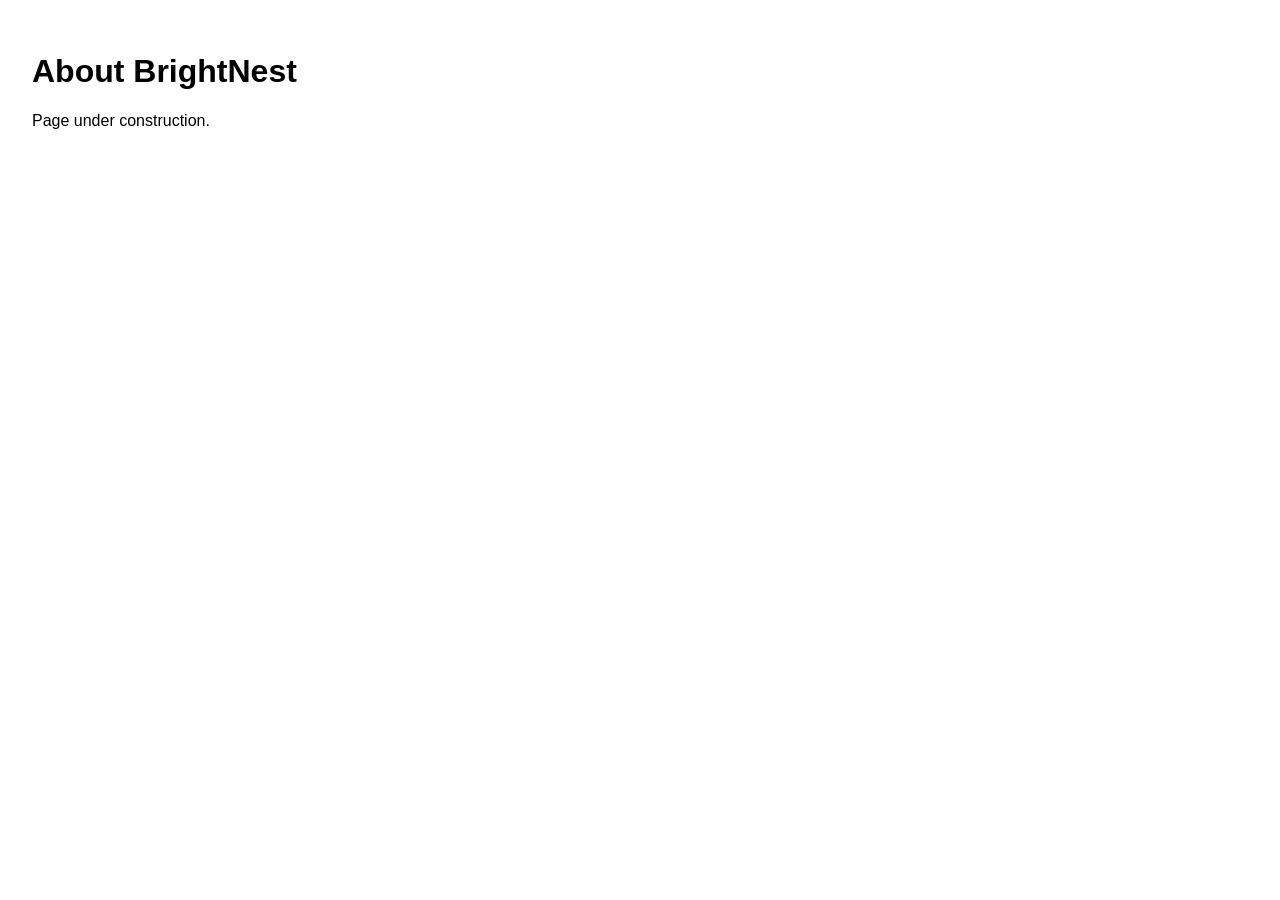
==== pages/about.html @ 79901393 "Update about.html" ====
<!DOCTYPE html>
<html lang="en">
<head>
  <meta charset="UTF-8" />
  <meta name="viewport" content="width=device-width, initial-scale=1.0" />
  <title>About | BrightNest Adult Family Home</title>
  <link rel="stylesheet" href="../assets/css/styles.css" />
</head>
<body>
  <h1>About BrightNest</h1>
  <p>Page under construction.</p>

  <script src="../assets/js/main.js"></script>
</body>
</html>
---- assets/css/styles.css ----
body {
  font-family: Arial, sans-serif;
  margin: 0;
  padding: 2rem;
}
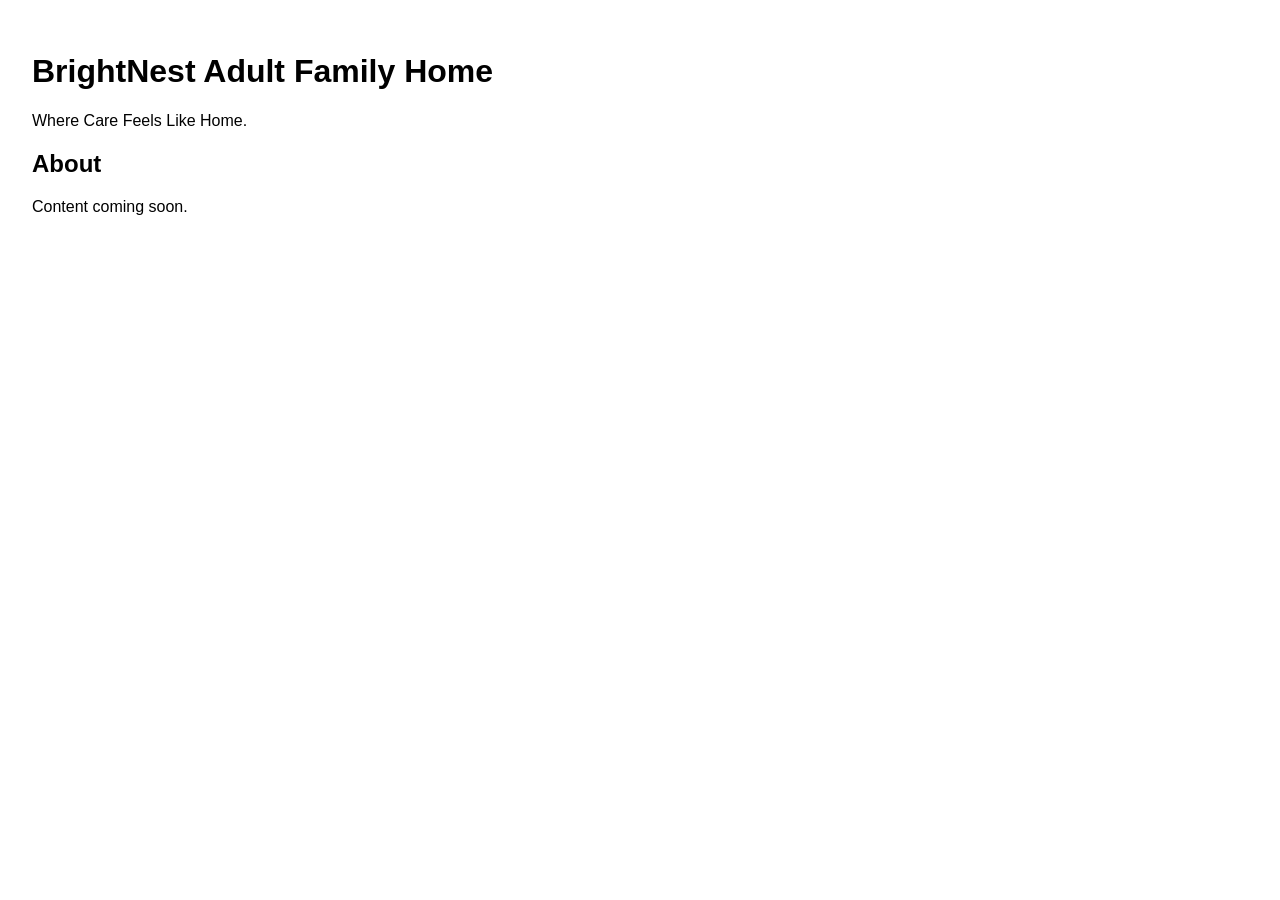
==== commit b088a3d6: "Update about.html" ====
--- a/pages/about.html
+++ b/pages/about.html
@@ -4,12 +4,22 @@
   <meta charset="UTF-8" />
   <meta name="viewport" content="width=device-width, initial-scale=1.0" />
   <title>About | BrightNest Adult Family Home</title>
+
   <link rel="stylesheet" href="../assets/css/styles.css" />
 </head>
 <body>
-  <h1>About BrightNest</h1>
-  <p>Page under construction.</p>
+
+  <header>
+    <h1>BrightNest Adult Family Home</h1>
+    <p>Where Care Feels Like Home.</p>
+  </header>
+
+  <main>
+    <h2>About</h2>
+    <p>Content coming soon.</p>
+  </main>
 
   <script src="../assets/js/main.js"></script>
+
 </body>
 </html>
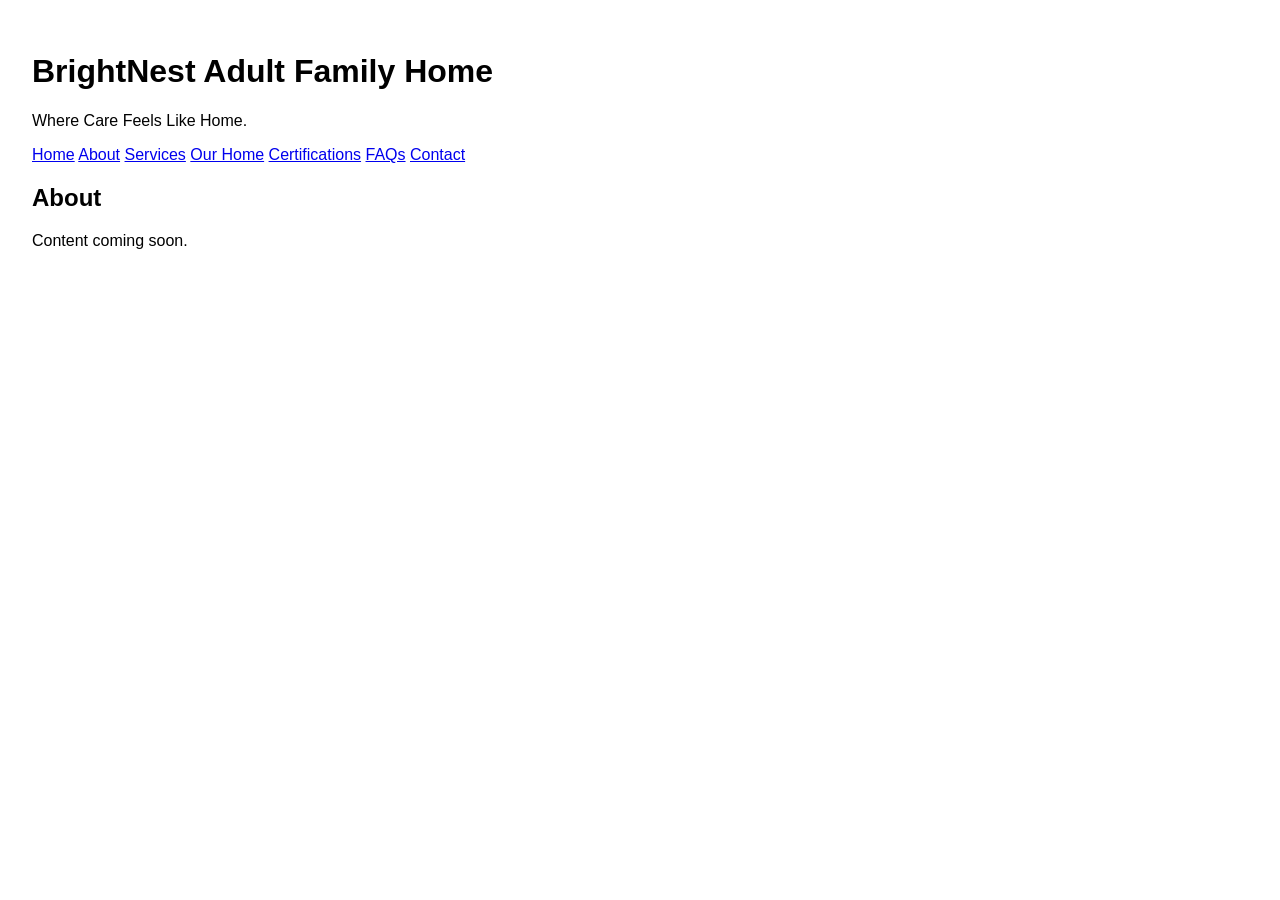
==== commit b2dd5130: "Update about.html" ====
--- a/pages/about.html
+++ b/pages/about.html
@@ -7,11 +7,21 @@
 
   <link rel="stylesheet" href="../assets/css/styles.css" />
 </head>
+  
 <body>
-
   <header>
     <h1>BrightNest Adult Family Home</h1>
     <p>Where Care Feels Like Home.</p>
+
+    <nav>
+      <a href="../index.html">Home</a>
+      <a href="about.html">About</a>
+      <a href="services.html">Services</a>
+      <a href="our-home.html">Our Home</a>
+      <a href="certifications.html">Certifications</a>
+      <a href="faq.html">FAQs</a>
+      <a href="contact.html">Contact</a>
+    </nav>
   </header>
 
   <main>
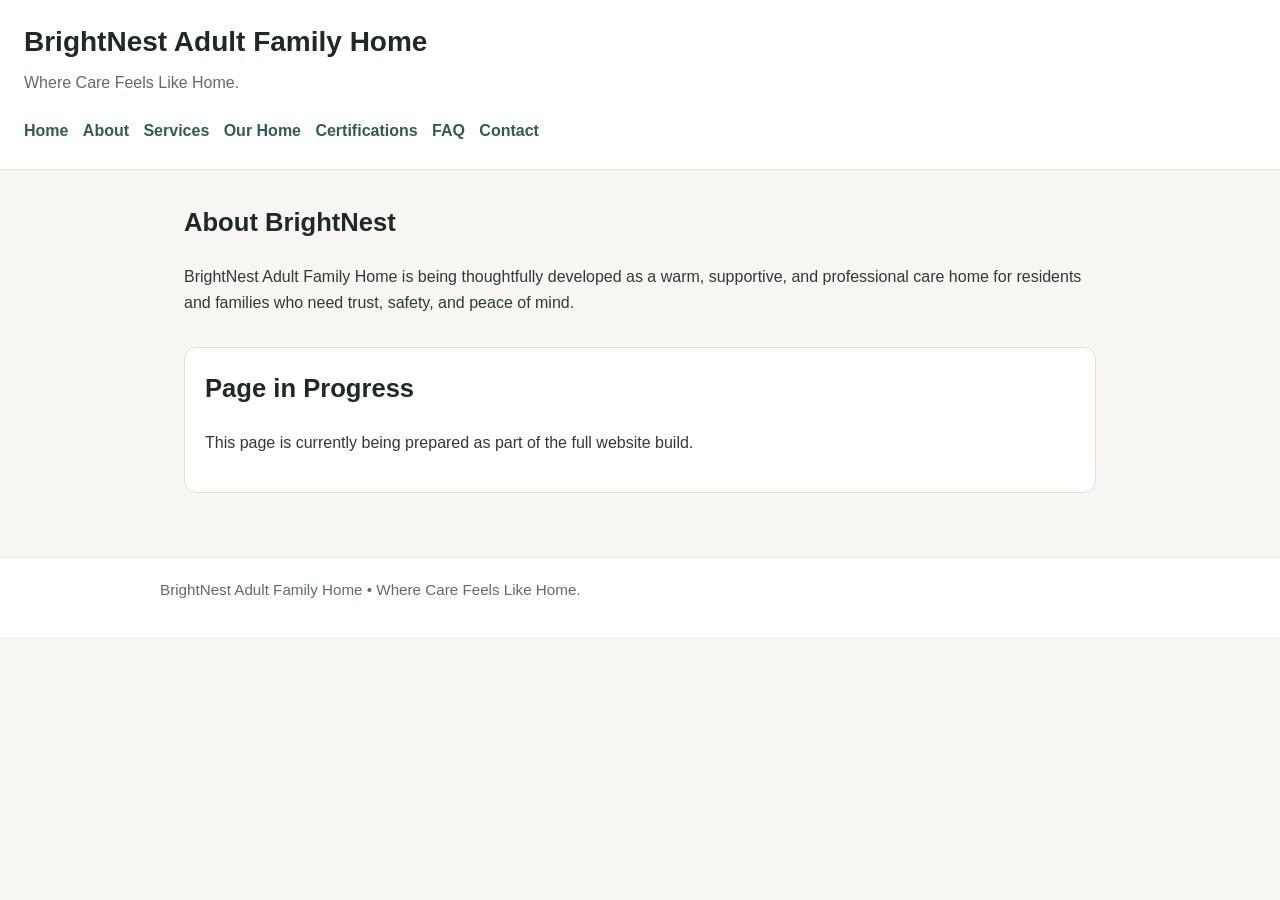
==== commit 032cada3: "Update about.html" ====
--- a/pages/about.html
+++ b/pages/about.html
@@ -4,11 +4,10 @@
   <meta charset="UTF-8" />
   <meta name="viewport" content="width=device-width, initial-scale=1.0" />
   <title>About | BrightNest Adult Family Home</title>
-
   <link rel="stylesheet" href="../assets/css/styles.css" />
 </head>
-  
 <body>
+
   <header>
     <h1>BrightNest Adult Family Home</h1>
     <p>Where Care Feels Like Home.</p>
@@ -19,17 +18,34 @@
       <a href="services.html">Services</a>
       <a href="our-home.html">Our Home</a>
       <a href="certifications.html">Certifications</a>
-      <a href="faq.html">FAQs</a>
+      <a href="faq.html">FAQ</a>
       <a href="contact.html">Contact</a>
     </nav>
   </header>
 
   <main>
-    <h2>About</h2>
-    <p>Content coming soon.</p>
+    <section class="page-intro">
+      <h2>About BrightNest</h2>
+      <p>
+        BrightNest Adult Family Home is being thoughtfully developed as a warm, supportive,
+        and professional care home for residents and families who need trust, safety, and peace of mind.
+      </p>
+    </section>
+
+    <section class="card">
+      <h2>Page in Progress</h2>
+      <p>
+        This page is currently being prepared as part of the full website build.
+      </p>
+    </section>
   </main>
 
+  <footer>
+    <div class="site-footer-inner">
+      <p>BrightNest Adult Family Home • Where Care Feels Like Home.</p>
+    </div>
+  </footer>
+
   <script src="../assets/js/main.js"></script>
-
 </body>
 </html>
--- a/assets/css/styles.css
+++ b/assets/css/styles.css
@@ -1,5 +1,158 @@
+/* =========================
+   BrightNest Base Styles
+   ========================= */
+
+* {
+  box-sizing: border-box;
+}
+
 body {
+  margin: 0;
   font-family: Arial, sans-serif;
+  color: #2f3a36;
+  background-color: #f8f6f2;
+  line-height: 1.6;
+}
+
+img {
+  max-width: 100%;
+  height: auto;
+  display: block;
+}
+
+a {
+  color: #2f5d50;
+  text-decoration: none;
+}
+
+a:hover {
+  text-decoration: underline;
+}
+
+header {
+  background-color: #ffffff;
+  border-bottom: 1px solid #e5e0d8;
+  padding: 1.25rem 1.5rem;
+}
+
+header h1 {
   margin: 0;
-  padding: 2rem;
+  font-size: 1.75rem;
+  color: #1f2a26;
 }
+
+header p {
+  margin: 0.35rem 0 1rem;
+  color: #5f6b66;
+}
+
+nav {
+  display: flex;
+  flex-wrap: wrap;
+  gap: 0.9rem;
+}
+
+nav a {
+  font-weight: 600;
+  padding: 0.35rem 0;
+}
+
+main {
+  max-width: 960px;
+  margin: 0 auto;
+  padding: 2rem 1.5rem 3rem;
+}
+
+section {
+  margin-bottom: 2.5rem;
+}
+
+h2 {
+  font-size: 1.6rem;
+  color: #1f2a26;
+  margin-top: 0;
+}
+
+p {
+  margin-top: 0;
+}
+
+footer {
+  background-color: #ffffff;
+  border-top: 1px solid #e5e0d8;
+  padding: 1.25rem 1.5rem;
+  color: #5f6b66;
+  font-size: 0.95rem;
+}
+
+.site-footer-inner {
+  max-width: 960px;
+  margin: 0 auto;
+}
+
+.hero {
+  padding: 2rem 0 1rem;
+}
+
+.hero h2 {
+  font-size: 2rem;
+  margin-bottom: 0.75rem;
+}
+
+.hero p {
+  font-size: 1.05rem;
+  max-width: 720px;
+}
+
+.page-intro {
+  margin-bottom: 2rem;
+}
+
+.card {
+  background-color: #ffffff;
+  border: 1px solid #e5e0d8;
+  border-radius: 12px;
+  padding: 1.25rem;
+  margin-bottom: 1rem;
+}
+
+.cta-row {
+  display: flex;
+  flex-wrap: wrap;
+  gap: 0.75rem;
+  margin-top: 1rem;
+}
+
+.button {
+  display: inline-block;
+  background-color: #2f5d50;
+  color: #ffffff;
+  padding: 0.8rem 1.1rem;
+  border-radius: 8px;
+  font-weight: 600;
+  text-decoration: none;
+}
+
+.button:hover {
+  text-decoration: none;
+  opacity: 0.92;
+}
+
+.button-secondary {
+  background-color: #dfe8e2;
+  color: #1f2a26;
+}
+
+@media (max-width: 640px) {
+  header h1 {
+    font-size: 1.45rem;
+  }
+
+  .hero h2 {
+    font-size: 1.65rem;
+  }
+
+  main {
+    padding: 1.5rem 1rem 2.5rem;
+  }
+}
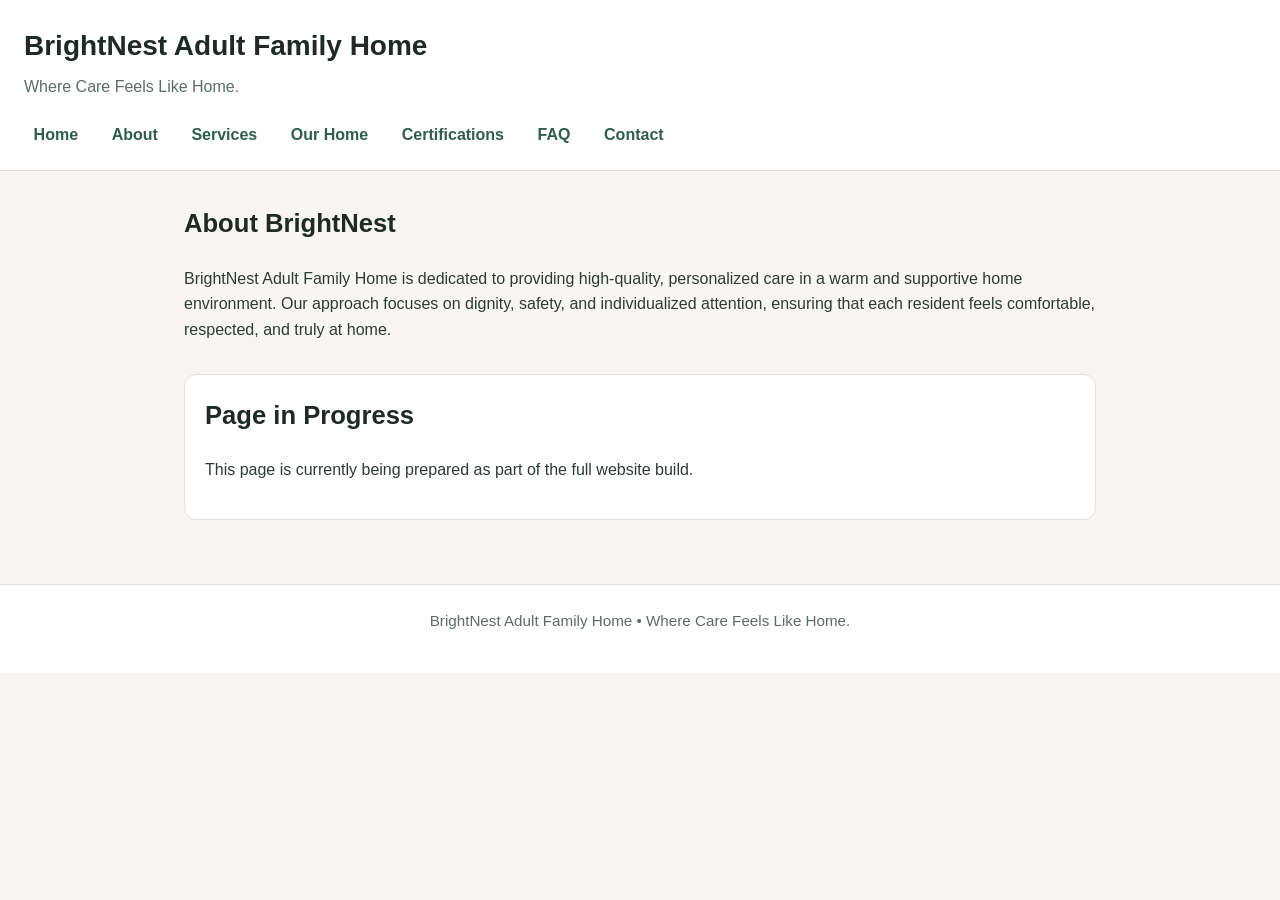
==== commit 2b96b987: "Update about.html" ====
--- a/pages/about.html
+++ b/pages/about.html
@@ -27,8 +27,10 @@
     <section class="page-intro">
       <h2>About BrightNest</h2>
       <p>
-        BrightNest Adult Family Home is being thoughtfully developed as a warm, supportive,
-        and professional care home for residents and families who need trust, safety, and peace of mind.
+        BrightNest Adult Family Home is dedicated to providing high-quality, personalized care
+        in a warm and supportive home environment. Our approach focuses on dignity, safety,
+        and individualized attention, ensuring that each resident feels comfortable, respected,
+        and truly at home.
       </p>
     </section>
 
--- a/assets/css/styles.css
+++ b/assets/css/styles.css
@@ -32,7 +32,7 @@
 header {
   background-color: #ffffff;
   border-bottom: 1px solid #e5e0d8;
-  padding: 1.25rem 1.5rem;
+  padding: 1.5rem 1.5rem 1rem;
 }
 
 header h1 {
@@ -54,7 +54,13 @@
 
 nav a {
   font-weight: 600;
-  padding: 0.35rem 0;
+  padding: 0.4rem 0.6rem;
+  border-radius: 6px;
+}
+
+nav a:hover {
+  background-color: #eef3ef;
+  text-decoration: none;
 }
 
 main {
@@ -80,9 +86,10 @@
 footer {
   background-color: #ffffff;
   border-top: 1px solid #e5e0d8;
-  padding: 1.25rem 1.5rem;
+  padding: 1.5rem 1.5rem;
   color: #5f6b66;
   font-size: 0.95rem;
+  text-align: center;
 }
 
 .site-footer-inner {
@@ -91,7 +98,7 @@
 }
 
 .hero {
-  padding: 2rem 0 1rem;
+  padding: 2.5rem 0 1.5rem;
 }
 
 .hero h2 {
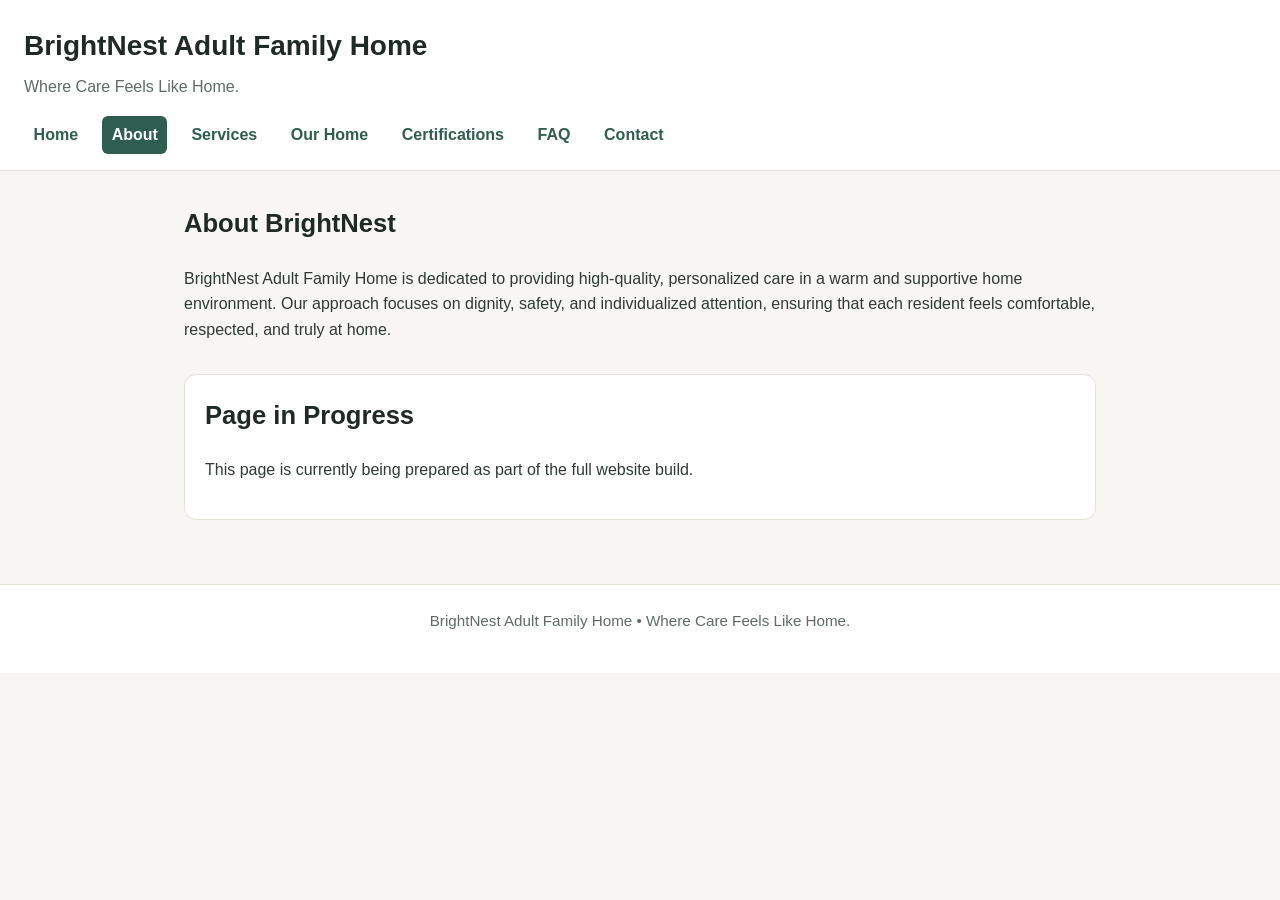
==== commit 3710d2ff: "Update about.html" ====
--- a/pages/about.html
+++ b/pages/about.html
@@ -14,7 +14,7 @@
 
     <nav>
       <a href="../index.html">Home</a>
-      <a href="about.html">About</a>
+      <a href="about.html" class="active">About</a>
       <a href="services.html">Services</a>
       <a href="our-home.html">Our Home</a>
       <a href="certifications.html">Certifications</a>
--- a/assets/css/styles.css
+++ b/assets/css/styles.css
@@ -61,6 +61,11 @@
 nav a:hover {
   background-color: #eef3ef;
   text-decoration: none;
+}
+
+nav a.active {
+  background-color: #2f5d50;
+  color: #ffffff;
 }
 
 main {
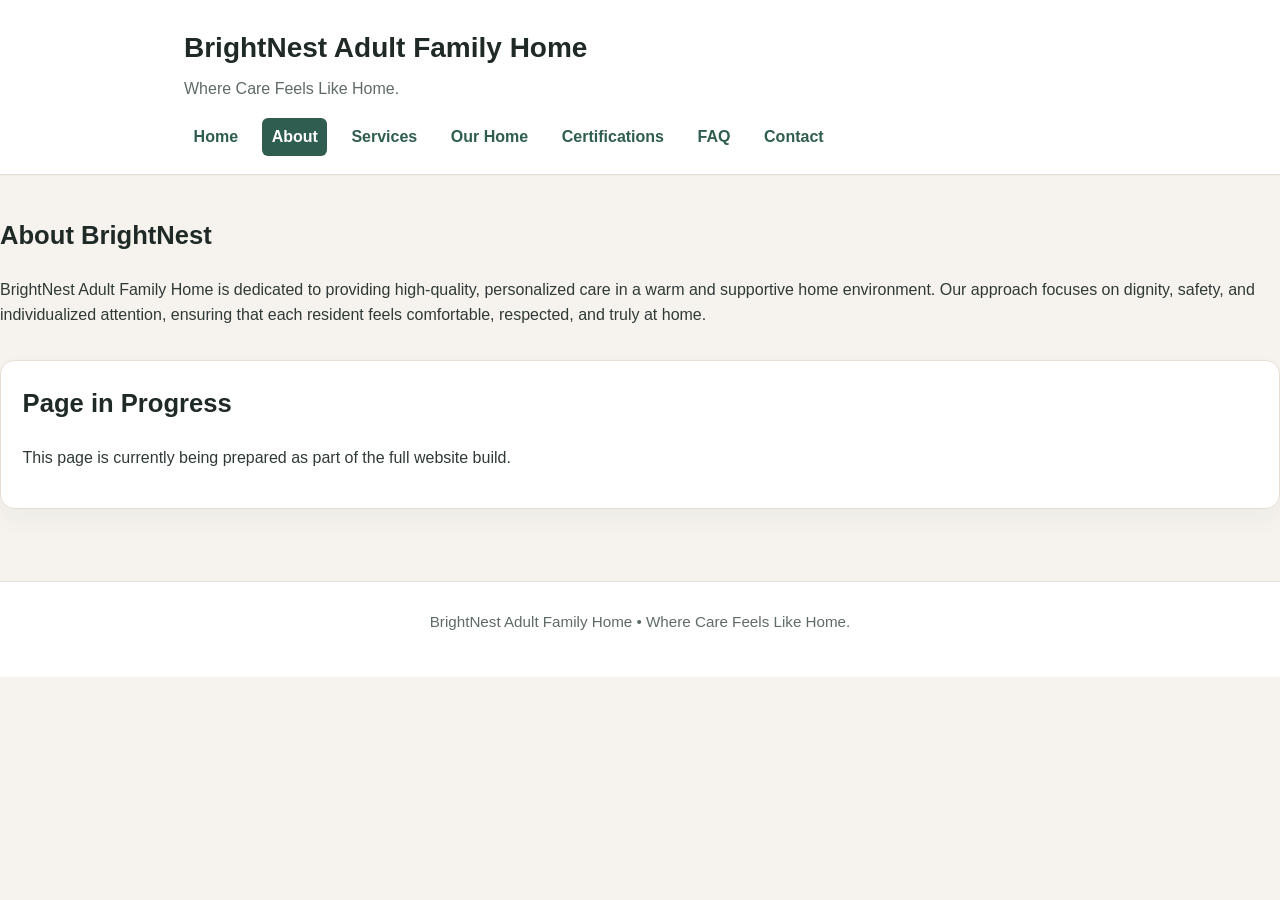
==== commit 9bb843c5: "Update about.html" ====
--- a/pages/about.html
+++ b/pages/about.html
@@ -9,18 +9,20 @@
 <body>
 
   <header>
-    <h1>BrightNest Adult Family Home</h1>
-    <p>Where Care Feels Like Home.</p>
-
-    <nav>
-      <a href="../index.html">Home</a>
-      <a href="about.html" class="active">About</a>
-      <a href="services.html">Services</a>
-      <a href="our-home.html">Our Home</a>
-      <a href="certifications.html">Certifications</a>
-      <a href="faq.html">FAQ</a>
-      <a href="contact.html">Contact</a>
-    </nav>
+    <div class="container">
+      <h1>BrightNest Adult Family Home</h1>
+      <p>Where Care Feels Like Home.</p>
+  
+      <nav>
+        <a href="../index.html">Home</a>
+        <a href="about.html" class="active">About</a>
+        <a href="services.html">Services</a>
+        <a href="our-home.html">Our Home</a>
+        <a href="certifications.html">Certifications</a>
+        <a href="faq.html">FAQ</a>
+        <a href="contact.html">Contact</a>
+      </nav>
+    </div>
   </header>
 
   <main>
--- a/assets/css/styles.css
+++ b/assets/css/styles.css
@@ -10,7 +10,7 @@
   margin: 0;
   font-family: Arial, sans-serif;
   color: #2f3a36;
-  background-color: #f8f6f2;
+  background-color: #f6f3ee;
   line-height: 1.6;
 }
 
@@ -31,8 +31,9 @@
 
 header {
   background-color: #ffffff;
-  border-bottom: 1px solid #e5e0d8;
-  padding: 1.5rem 1.5rem 1rem;
+  border-bottom: 1px solid #e7dfd4;
+  padding: 1.6rem 1.5rem 1.1rem;
+  box-shadow: 0 1px 0 rgba(0, 0, 0, 0.02);
 }
 
 header h1 {
@@ -69,9 +70,7 @@
 }
 
 main {
-  max-width: 960px;
-  margin: 0 auto;
-  padding: 2rem 1.5rem 3rem;
+  padding: 2.5rem 0 3.5rem;
 }
 
 section {
@@ -90,8 +89,8 @@
 
 footer {
   background-color: #ffffff;
-  border-top: 1px solid #e5e0d8;
-  padding: 1.5rem 1.5rem;
+  border-top: 1px solid #e7dfd4;
+  padding: 1.75rem 1.5rem;
   color: #5f6b66;
   font-size: 0.95rem;
   text-align: center;
@@ -103,17 +102,21 @@
 }
 
 .hero {
-  padding: 2.5rem 0 1.5rem;
+  padding: 3.5rem 0 2.25rem;
+  text-align: left;
 }
 
 .hero h2 {
-  font-size: 2rem;
-  margin-bottom: 0.75rem;
+  font-size: 2.35rem;
+  line-height: 1.2;
+  margin-bottom: 1rem;
+  max-width: 760px;
 }
 
 .hero p {
-  font-size: 1.05rem;
-  max-width: 720px;
+  font-size: 1.1rem;
+  max-width: 760px;
+  color: #44514c;
 }
 
 .page-intro {
@@ -122,27 +125,29 @@
 
 .card {
   background-color: #ffffff;
-  border: 1px solid #e5e0d8;
-  border-radius: 12px;
-  padding: 1.25rem;
+  border: 1px solid #e7dfd4;
+  border-radius: 14px;
+  padding: 1.35rem;
   margin-bottom: 1rem;
+  box-shadow: 0 10px 24px rgba(31, 42, 38, 0.04);
 }
 
 .cta-row {
   display: flex;
   flex-wrap: wrap;
-  gap: 0.75rem;
-  margin-top: 1rem;
+  gap: 0.9rem;
+  margin-top: 1.25rem;
 }
 
 .button {
   display: inline-block;
   background-color: #2f5d50;
   color: #ffffff;
-  padding: 0.8rem 1.1rem;
-  border-radius: 8px;
+  padding: 0.85rem 1.2rem;
+  border-radius: 10px;
   font-weight: 600;
   text-decoration: none;
+  box-shadow: 0 8px 18px rgba(47, 93, 80, 0.12);
 }
 
 .button:hover {
@@ -151,9 +156,51 @@
 }
 
 .button-secondary {
-  background-color: #dfe8e2;
+  background-color: #e6efe9;
   color: #1f2a26;
-}
+  box-shadow: none;
+}
+
+.section-heading {
+  margin-bottom: 0.8rem;
+  font-size: 1.95rem;
+}
+
+.section-subtext {
+  max-width: 760px;
+  margin-bottom: 1.5rem;
+  color: #4c5954;
+}
+
+.card-grid {
+  display: grid;
+  gap: 1rem;
+  grid-template-columns: repeat(auto-fit, minmax(220px, 1fr));
+}
+
+.soft-section {
+  background-color: #fcfaf7;
+  border-top: 1px solid #e7dfd4;
+  border-bottom: 1px solid #e7dfd4;
+  padding: 2.75rem 0;
+  margin: 2rem 0;
+}
+
+.cta-panel {
+  background-color: #ffffff;
+  border: 1px solid #e7dfd4;
+  border-radius: 14px;
+  padding: 1.75rem;
+  box-shadow: 0 12px 28px rgba(31, 42, 38, 0.05);
+}
+
+.container {
+  max-width: 960px;
+  margin: 0 auto;
+  padding: 0 1.5rem;
+}
+
+
 
 @media (max-width: 640px) {
   header h1 {
@@ -161,10 +208,14 @@
   }
 
   .hero h2 {
-    font-size: 1.65rem;
+    font-size: 1.85rem;
   }
 
   main {
-    padding: 1.5rem 1rem 2.5rem;
-  }
-}
+    padding: 2rem 0 2.75rem;
+  }
+
+  .container {
+    padding: 0 1rem;
+  }
+}
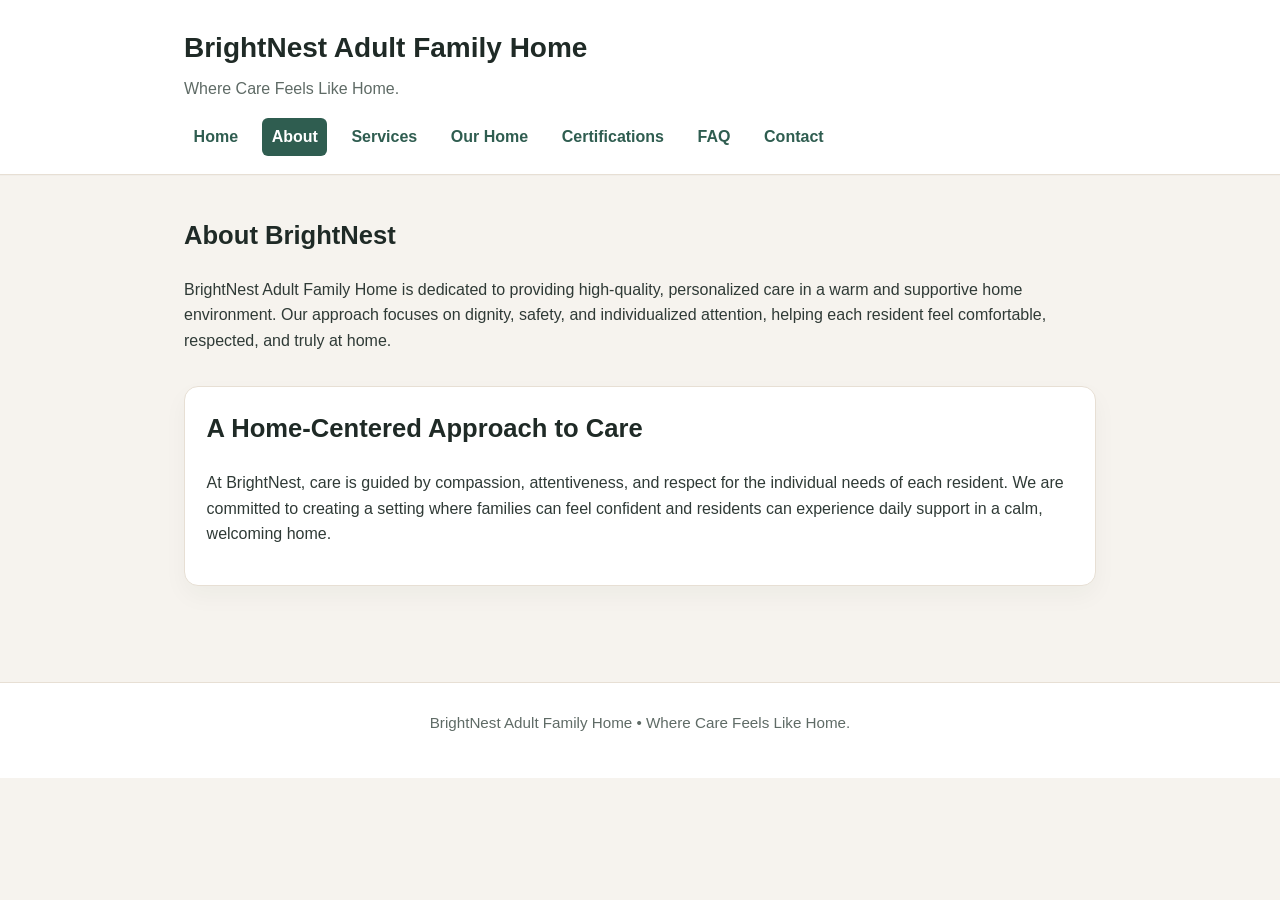
==== commit 0100e1b1: "Update about.html" ====
--- a/pages/about.html
+++ b/pages/about.html
@@ -27,20 +27,29 @@
 
   <main>
     <section class="page-intro">
-      <h2>About BrightNest</h2>
-      <p>
-        BrightNest Adult Family Home is dedicated to providing high-quality, personalized care
-        in a warm and supportive home environment. Our approach focuses on dignity, safety,
-        and individualized attention, ensuring that each resident feels comfortable, respected,
-        and truly at home.
-      </p>
+      <div class="container">
+        <h2>About BrightNest</h2>
+        <p>
+          BrightNest Adult Family Home is dedicated to providing high-quality, personalized care
+          in a warm and supportive home environment. Our approach focuses on dignity, safety,
+          and individualized attention, helping each resident feel comfortable, respected,
+          and truly at home.
+        </p>
+      </div>
     </section>
 
-    <section class="card">
-      <h2>Page in Progress</h2>
-      <p>
-        This page is currently being prepared as part of the full website build.
-      </p>
+    <section>
+      <div class="container">
+        <div class="card">
+          <h2>A Home-Centered Approach to Care</h2>
+          <p>
+            At BrightNest, care is guided by compassion, attentiveness, and respect for the
+            individual needs of each resident. We are committed to creating a setting where
+            families can feel confident and residents can experience daily support in a calm,
+            welcoming home.
+          </p>
+        </div>
+      </div>
     </section>
   </main>
 
